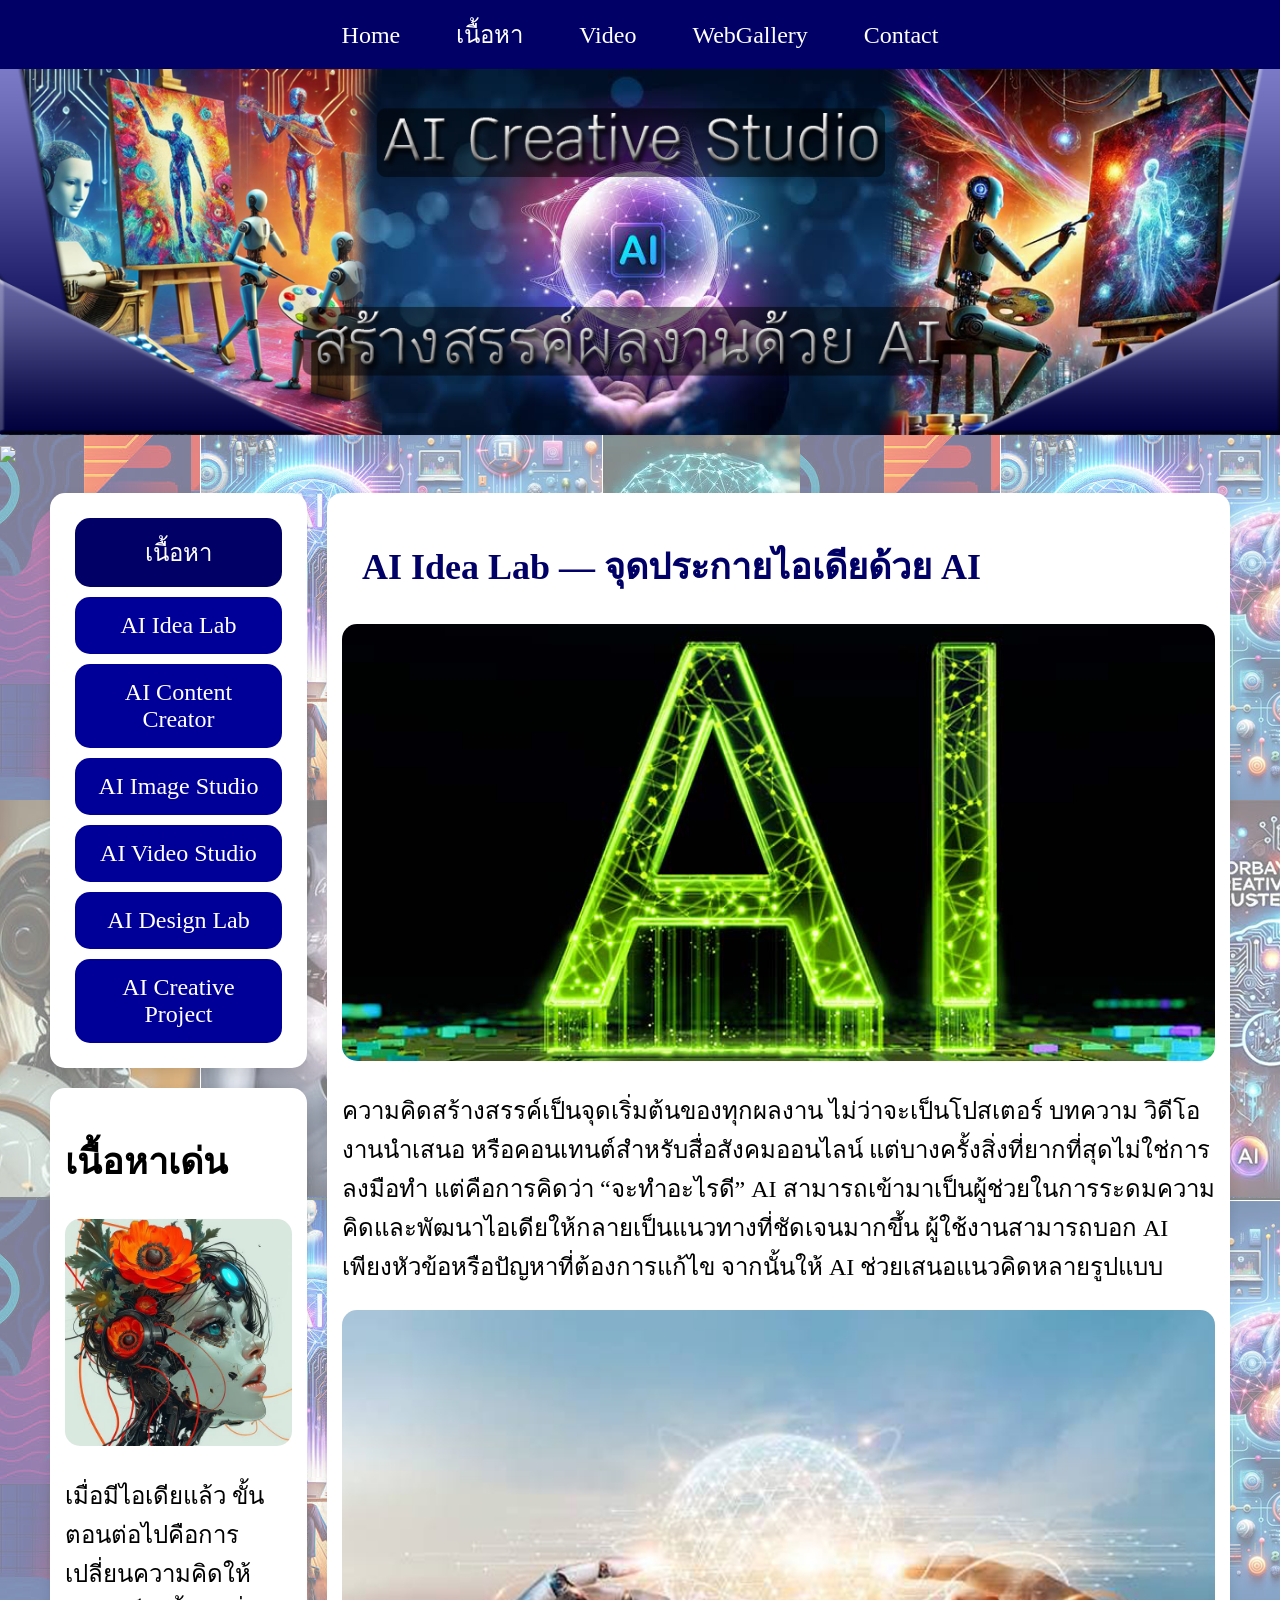
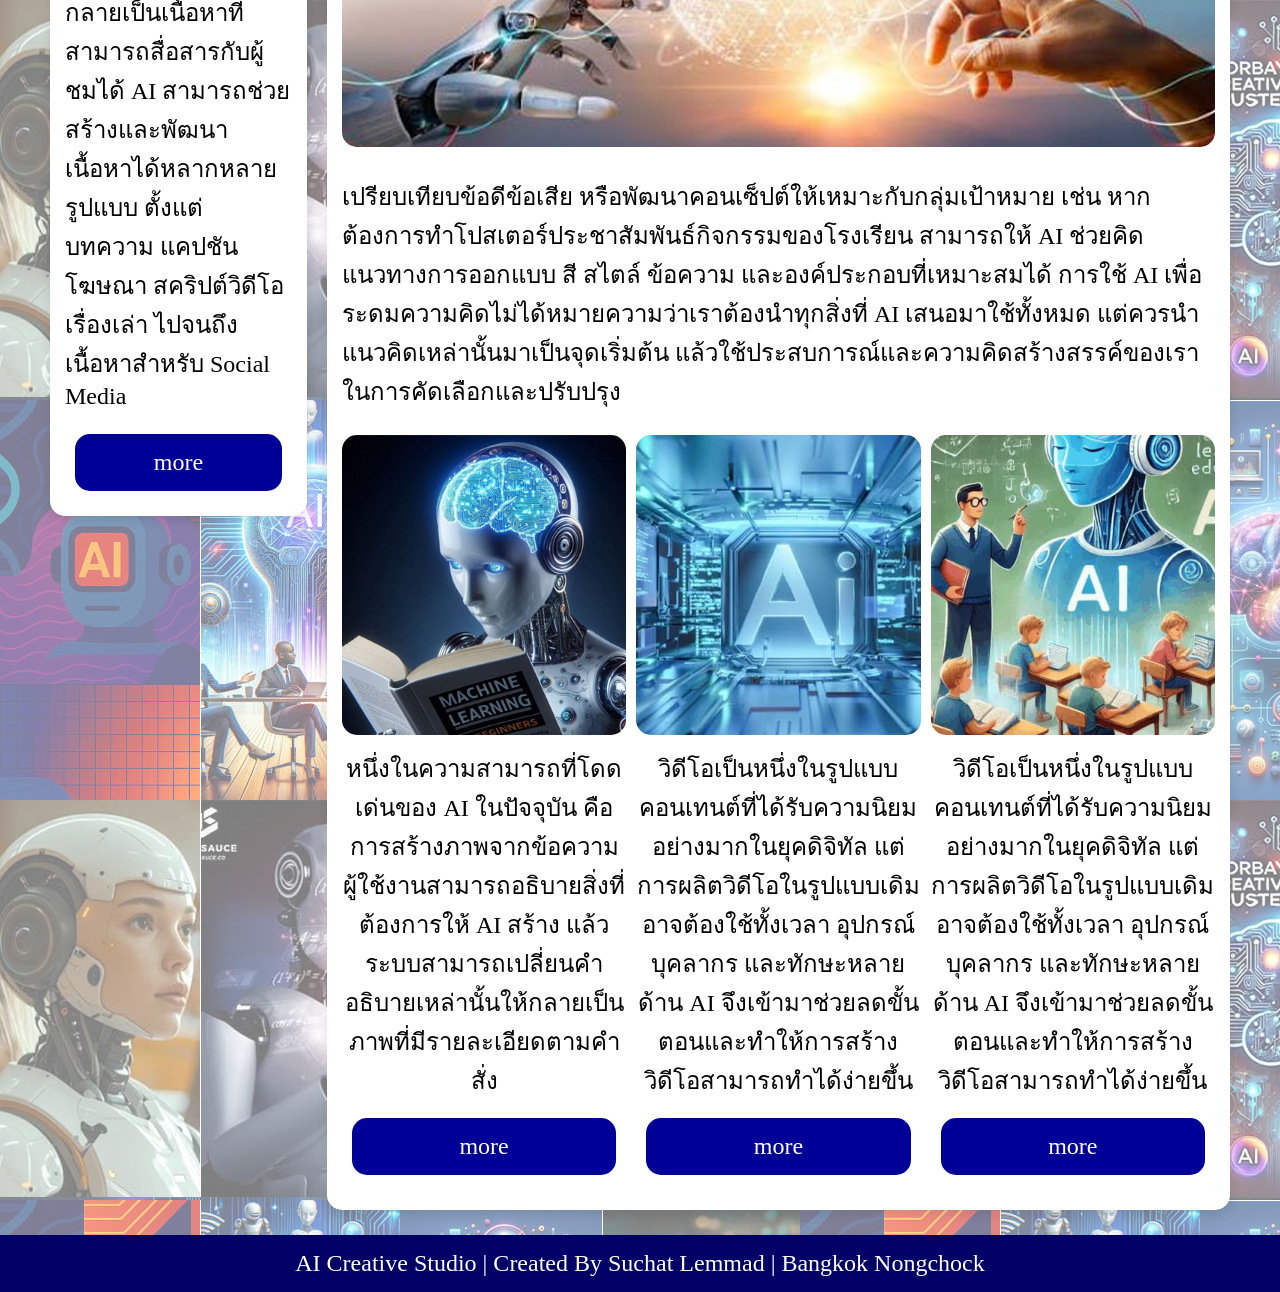
==== index0.html @ 534956b2 "Add files via upload" ====
<!DOCTYPE html>
<html lang="th">

<head>
<meta charset="utf-8" />
<link href="css.css" rel="stylesheet" type="text/css" />
</head>
<style>
body,td,th {
	font-family:"TH Krub";
	font-size:24px;
}

body {
	background:url(bg.png);
	background-repeat:repeat;
}

</style>

<body>
<div class="menu">
<a href="index0.html">Home</a>
<a href="index1.html">เนื้อหา</a>
<a href="video.html">Video</a>
<a href="gallery.html">WebGallery</a>
<a href="contact.html">Contact</a>
</div>

<main>

<div class="banner">
<img src="banner.png">
</div>

<div class="gif">
<img src="gif.gif">
</div>

<div class="container">

<div class="sidebar">

<div class="box">

<div class="main">เนื้อหา</div>
<a href="index1.html">AI Idea Lab</a>
<a href="index2.html">AI Content Creator</a>
<a href="index3.html">AI Image Studio</a>
<a href="index4.html">AI Video Studio</a>
<a href="index5.html">AI Design Lab</a>
<a href="index6.html">AI Creative Project</a>
</div>

<div class="box">

<h2>เนื้อหาเด่น</h2>
<img src="images (43).jpeg" width="100%">
<p>
เมื่อมีไอเดียแล้ว ขั้นตอนต่อไปคือการเปลี่ยนความคิดให้กลายเป็นเนื้อหาที่สามารถสื่อสารกับผู้ชมได้ AI สามารถช่วยสร้างและพัฒนาเนื้อหาได้หลากหลายรูปแบบ ตั้งแต่บทความ แคปชัน โฆษณา สคริปต์วิดีโอ เรื่องเล่า ไปจนถึงเนื้อหาสำหรับ Social Media
</p>

<a href="index2.html">more</a>
</div>

</div>

<div class="content">

<div class="card">

<h2>AI Idea Lab — จุดประกายไอเดียด้วย AI</h2>
<div class="img-swap">
<img src="01.png" class="img1">
<img src="011.png" class="img2">
</div>
<p>
ความคิดสร้างสรรค์เป็นจุดเริ่มต้นของทุกผลงาน ไม่ว่าจะเป็นโปสเตอร์ บทความ วิดีโอ งานนำเสนอ หรือคอนเทนต์สำหรับสื่อสังคมออนไลน์ แต่บางครั้งสิ่งที่ยากที่สุดไม่ใช่การลงมือทำ แต่คือการคิดว่า “จะทำอะไรดี” AI สามารถเข้ามาเป็นผู้ช่วยในการระดมความคิดและพัฒนาไอเดียให้กลายเป็นแนวทางที่ชัดเจนมากขึ้น
ผู้ใช้งานสามารถบอก AI เพียงหัวข้อหรือปัญหาที่ต้องการแก้ไข จากนั้นให้ AI ช่วยเสนอแนวคิดหลายรูปแบบ 
</p>
<div class="img-swap">
<img src="02.png" class="img1">
<img src="022.png" class="img2">
</div>
<P>
เปรียบเทียบข้อดีข้อเสีย หรือพัฒนาคอนเซ็ปต์ให้เหมาะกับกลุ่มเป้าหมาย เช่น หากต้องการทำโปสเตอร์ประชาสัมพันธ์กิจกรรมของโรงเรียน สามารถให้ AI ช่วยคิดแนวทางการออกแบบ สี สไตล์ ข้อความ และองค์ประกอบที่เหมาะสมได้
การใช้ AI เพื่อระดมความคิดไม่ได้หมายความว่าเราต้องนำทุกสิ่งที่ AI เสนอมาใช้ทั้งหมด แต่ควรนำแนวคิดเหล่านั้นมาเป็นจุดเริ่มต้น แล้วใช้ประสบการณ์และความคิดสร้างสรรค์ของเราในการคัดเลือกและปรับปรุง
</P>
<div class="img-row">
<div class="img-col">
<div class="img-swap">
<img src="row1.png" class="img1">
<img src="row1a.png" class="img2">
</div>
<p>
หนึ่งในความสามารถที่โดดเด่นของ AI ในปัจจุบัน คือการสร้างภาพจากข้อความ ผู้ใช้งานสามารถอธิบายสิ่งที่ต้องการให้ AI สร้าง แล้วระบบสามารถเปลี่ยนคำอธิบายเหล่านั้นให้กลายเป็นภาพที่มีรายละเอียดตามคำสั่ง</p>
<a href="index3.html">more</a>
</div>
<div class="img-col">
<div class="img-swap">
<img src="row2.png" class="img1">
<img src="row2a.png" class="img2">
</div>
<p>
วิดีโอเป็นหนึ่งในรูปแบบคอนเทนต์ที่ได้รับความนิยมอย่างมากในยุคดิจิทัล แต่การผลิตวิดีโอในรูปแบบเดิมอาจต้องใช้ทั้งเวลา อุปกรณ์ บุคลากร และทักษะหลายด้าน AI จึงเข้ามาช่วยลดขั้นตอนและทำให้การสร้างวิดีโอสามารถทำได้ง่ายขึ้น</p>
<a href="index4.html">more</a>
</div>
<div class="img-col">
<div class="img-swap">
<img src="row3.png" class="img1">
<img src="row3a.png" class="img2">
</div>
<p>
วิดีโอเป็นหนึ่งในรูปแบบคอนเทนต์ที่ได้รับความนิยมอย่างมากในยุคดิจิทัล แต่การผลิตวิดีโอในรูปแบบเดิมอาจต้องใช้ทั้งเวลา อุปกรณ์ บุคลากร และทักษะหลายด้าน AI จึงเข้ามาช่วยลดขั้นตอนและทำให้การสร้างวิดีโอสามารถทำได้ง่ายขึ้น</p>
<a href="index5.html">more</a>
</div>

</div>

</div>

</div>

</div>

</main>

<footer class="footer">
AI Creative Studio | Created By Suchat Lemmad | Bangkok Nongchock
</footer>

</body>

</html>
---- css.css ----
body {
	display:flex;
	flex-direction:column;
	padding:0;
	margin:0;
	min-height:100vh;
}

.content {
	width:100%;
}

.banner img {
	width:100%;
	max-height:500px;
}

.gif img {
	width:100%;
	max-height:500px;
	object-fit:cover;
}

.menu {
	background:#006;
	position:sticky;
	top:0;
	padding:15px;
	z-index:1;
	text-align:center;
}

.menu a {
	color:#FFF;
	text-decoration:none;
	padding:15px;
	margin:10px;
}

.menu a:hover {
	color:#FF0;
	background:#009;
	transition:all 0.3s ease;
}

.container {
	display:flex;
	padding:15px;
	margin:auto;
	max-width:1200px;
}

.sidebar {
	display:flex;
	flex-direction:column;
	width:30%;
	padding:0;
	margin:0;
}

.box , .card {
	display:block;
	background:#FFF;
	box-shadow:0 4px 12px rgb(0,0,0,0.1);
	padding:15px;
	margin:10px;
	border-radius:15px;
}

.img-swap {
	position:relative;
}

.img-row {
	display:flex;
	gap:10px;
	margin:10px 0;
}

.img-col img {
	flex:1;
	object-fit:cover;
	border-radius:15px;
	width:300px;
	height:300px;
}

.img-col {
	display:flex;
	flex-direction:column;
	flex:1;
}

.img-col p {
	margin:8px 0;
	text-align:center;
	font-size:24px;
	color:#000;
}

.img-col a {
	display:block;
	border-radius:15px;
	background:#009;
	padding:15px;
	margin:10px;
	color:#FFF;
	text-align:center;
	text-decoration:none;
}

.img-col a:hover {
	color:#FF0;
	background:#00C;
	transform:scale(1.1);
	transition:all 0.3s ease;
}

.img-swap .img2 {
	position:absolute;
	top:0;
	left:0;
	opacity:0;
	transition:opacity 0.3s ease;
}

.img-swap:hover .img2 {
	opacity:1;
}

.main {
	display:block;
	border-radius:15px;
	background:#006;
	padding:15px;
	margin:10px;
	color:#FFF;
	text-align:center;
	text-decoration:none;
}

.sidebar a {
	display:block;
	border-radius:15px;
	background:#009;
	padding:15px;
	margin:10px;
	color:#FFF;
	text-align:center;
	text-decoration:none;
}

.sidebar a:hover {
	color:#FF0;
	background:#00C;
	transform:scale(1.1);
	transition:all 0.3s ease;
}

.sidebar img {
	border-radius:15px;
}

.card h2 {
	color:#006;
	padding-left:20px;
}

.card img {
	width:100%;
	border-radius:15px;
}

.footer {
	background:#006;
	color:#FFF;
	text-align:center;
	text-decoration:none;
	padding:15px;
	top:0;
}

.back {
	display:inline-block;
	border-radius:15px;
	background:#009;
	padding:15px;
	margin:10px;
	color:#FFF;
	text-align:center;
	text-decoration:none;
}

.back:hover {
	color:#FF0;
	background:#00C;
	transform:scale(1.1);
	transition:all 0.3s ease;
}

video {
	width:100%;
	border-radius:15px;
	max-height:500px;
}

.gallery {
	display:grid;
	grid-template-columns:repeat(3,1fr);
	padding:15px;
	margin:10px;
	grid-gap:10px;
}

.gallery img {
	width:100%;
	height:100%;
	border-radius:15px;
}

.gallery img:hover {
	transform:scale(1.1);
	transition:all 0.3s ease;
}

.gallery:has(:target)::before {
	content:"";
	position:fixed;
	background:rgba(0,0,0,0.9);
	inset:0;
	z-index:1000;
}

.thumb {
	display:block;
}

.gallery img:target {
	position:fixed;
	transform:translate(-50%,-50%);
	max-height:90vh;
	max-width:90vh;
	height:auto;
	width:auto;
	padding:0;
	margin:0;
	border-radius:0;
	z-index:1001;
	top:50%;
	left:50%;
}

.lightbox-close {
	display:none;
	font-size:40px;
	line-height:1;
	color:#FFF;
	top:20px;
	right:30px;
	position:fixed;
	text-decoration:none;
	z-index:1001;
}

.gallery:has(:target) .lightbox-close {
	display:block;
}

.lightbox-close:hover {
	color:#FF0;
}

.contact {
	width:30%;
	border-radius:15px;
}

.info {
	display:block;
	background:#CCC;
	box-shadow:0 4px 12px rgba(0,0,0,0.1);
	padding:15px;
	margin:10px;
	width:30%;
	border-radius:15px;
}

@media(max-width:768px) {
	.container {
		flex-direction:column;
	}
	.sidebar ,
	.content {
		width:100%;
	}
	
	.gallery {
		grid-template-columns:repeat(2,1fr);
	}
	
}
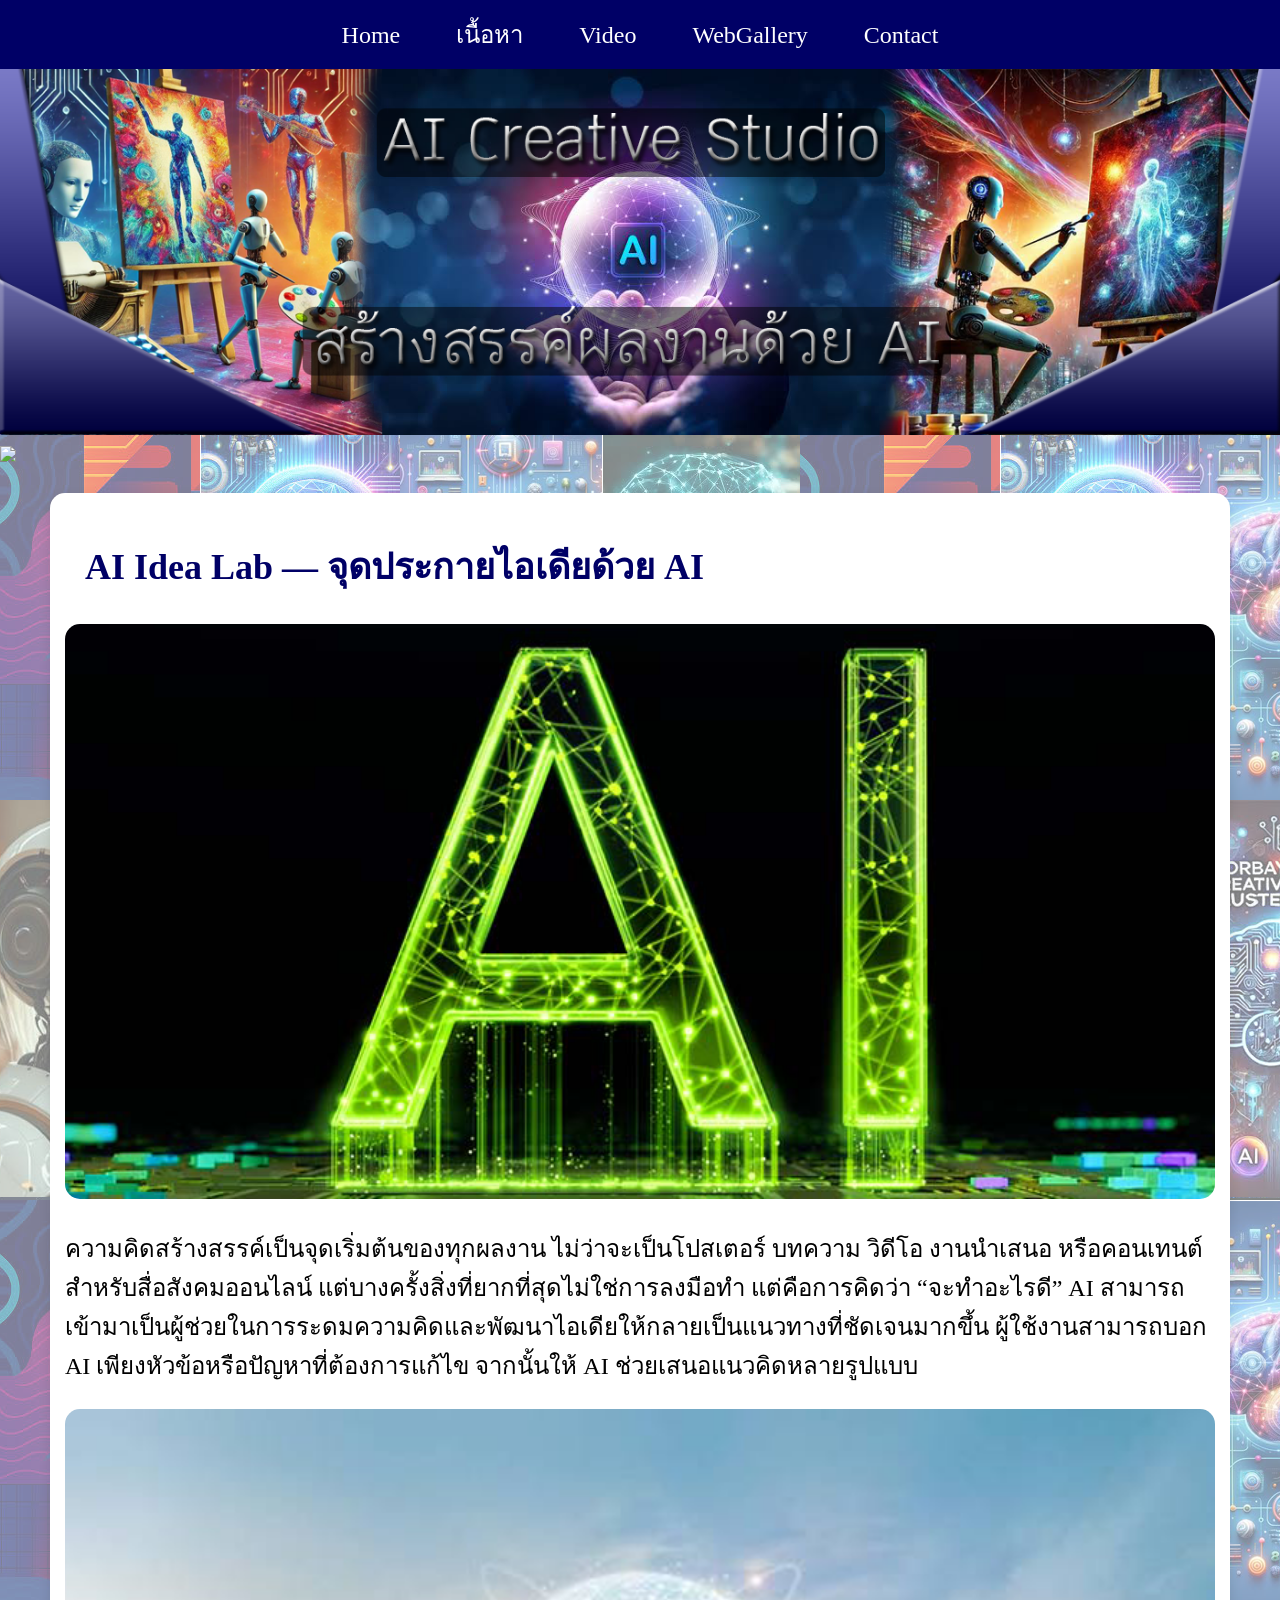
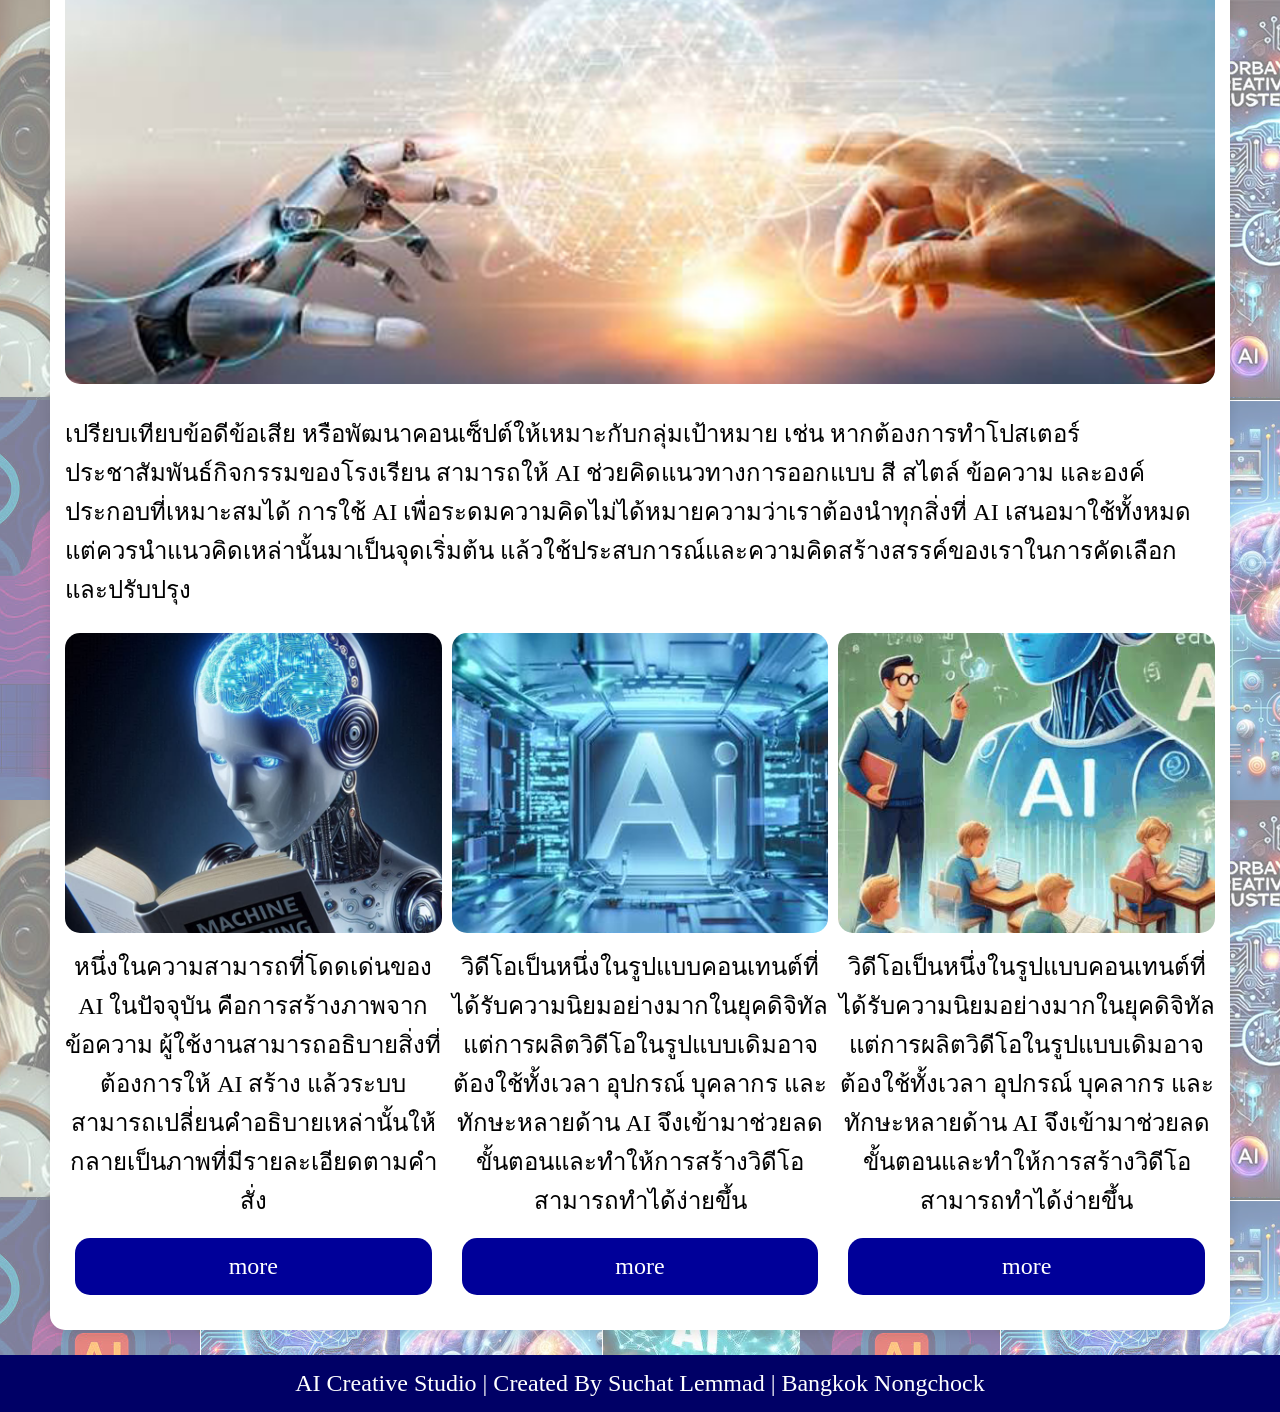
==== commit 98cacf08: "Add files via upload" ====
--- a/index0.html
+++ b/index0.html
@@ -38,32 +38,6 @@
 </div>
 
 <div class="container">
-
-<div class="sidebar">
-
-<div class="box">
-
-<div class="main">เนื้อหา</div>
-<a href="index1.html">AI Idea Lab</a>
-<a href="index2.html">AI Content Creator</a>
-<a href="index3.html">AI Image Studio</a>
-<a href="index4.html">AI Video Studio</a>
-<a href="index5.html">AI Design Lab</a>
-<a href="index6.html">AI Creative Project</a>
-</div>
-
-<div class="box">
-
-<h2>เนื้อหาเด่น</h2>
-<img src="images (43).jpeg" width="100%">
-<p>
-เมื่อมีไอเดียแล้ว ขั้นตอนต่อไปคือการเปลี่ยนความคิดให้กลายเป็นเนื้อหาที่สามารถสื่อสารกับผู้ชมได้ AI สามารถช่วยสร้างและพัฒนาเนื้อหาได้หลากหลายรูปแบบ ตั้งแต่บทความ แคปชัน โฆษณา สคริปต์วิดีโอ เรื่องเล่า ไปจนถึงเนื้อหาสำหรับ Social Media
-</p>
-
-<a href="index2.html">more</a>
-</div>
-
-</div>
 
 <div class="content">
 
